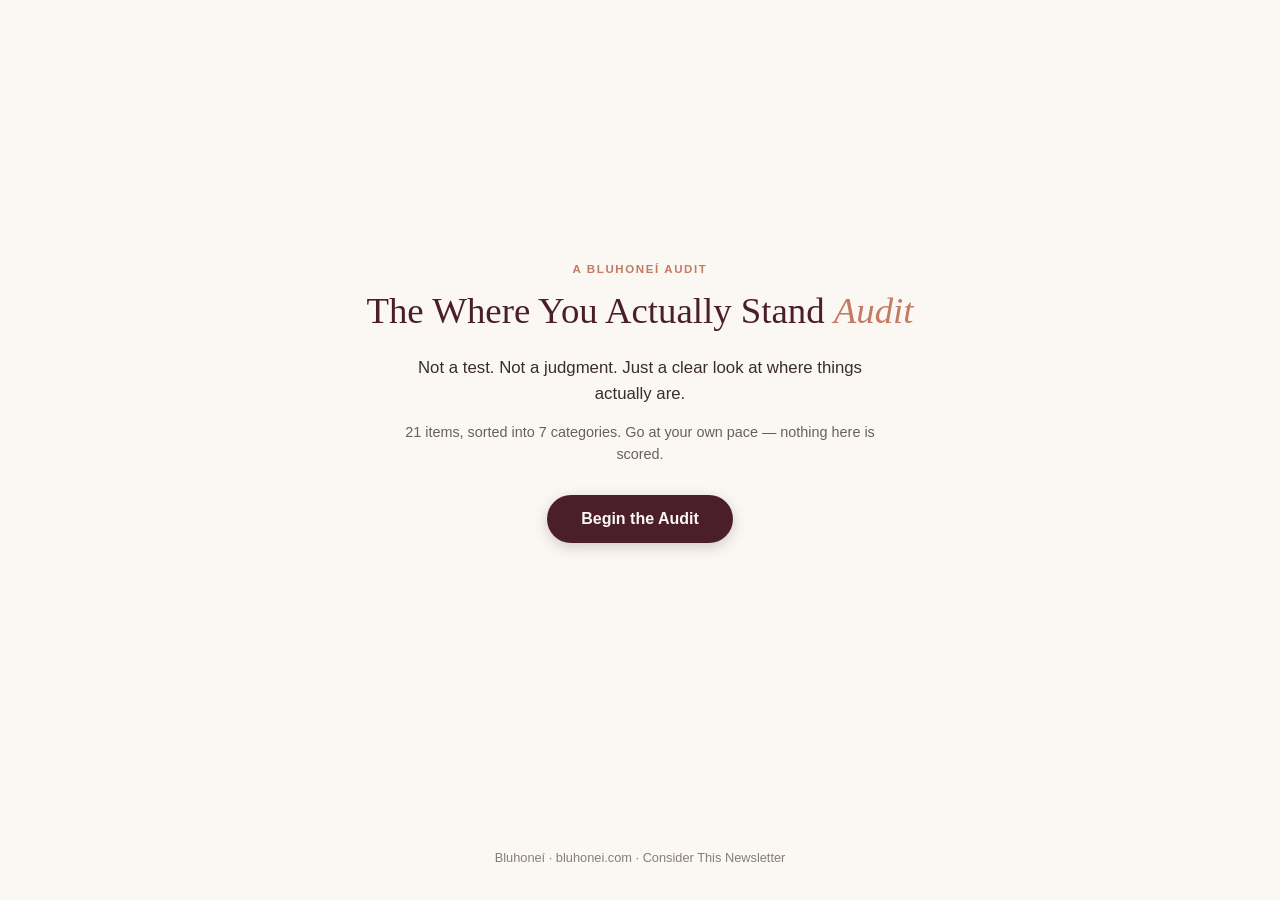
==== audit.html @ e1f4c04f "Add The Where You Actually Stand Audit (Ep03 companion tool) New separate page (audit.html/audit.js)" ====
<!DOCTYPE html>
<html lang="en">
<head>
<meta charset="UTF-8">
<meta name="viewport" content="width=device-width, initial-scale=1.0">
<title>The Where You Actually Stand Audit · Bluhoneí</title>
<meta name="description" content="A private financial inventory from Bluhoneí — 21 items, three states, no scoring. Just a clear look at where things actually are.">
<link rel="stylesheet" href="style.css">
</head>
<body>

<div class="app-shell">

  <main class="stage" id="stage">

    <!-- INTRO -->
    <section class="screen intro-screen" id="screen-intro" data-screen="intro">
      <p class="eyebrow">A Bluhoneí Audit</p>
      <h1 class="headline">The Where You Actually Stand <em>Audit</em></h1>
      <p class="intro-copy">
        Not a test. Not a judgment. Just a clear look at where things
        actually are.
      </p>
      <p class="intro-copy intro-copy--small">
        21 items, sorted into 7 categories. Go at your own pace — nothing
        here is scored.
      </p>
      <button class="btn btn-primary" id="btn-start" type="button">Begin the Audit</button>
    </section>

    <!-- CHECKLIST -->
    <section class="screen audit-screen" id="screen-audit" data-screen="audit" hidden>
      <div class="audit-checklist-intro">
        <p class="eyebrow">A Bluhoneí Audit</p>
        <p class="audit-checklist-note">
          Mark each item as it actually stands today. You can change any
          answer before you see your results.
        </p>
      </div>

      <div id="audit-categories"></div>

      <div class="audit-actions">
        <button class="btn btn-primary" id="btn-see-audit" type="button">See My Audit</button>
        <p class="audit-progress-note" id="audit-progress-note"></p>
      </div>
    </section>

    <!-- RESULTS + EMAIL CAPTURE -->
    <section class="screen results-screen" id="screen-results" data-screen="results" hidden>

      <div class="audit-results-intro">
        <p class="eyebrow">Your Audit</p>
        <h2 class="audit-results-heading">Here's where things actually stand.</h2>
      </div>

      <div class="audit-columns">
        <div class="audit-column audit-column--current">
          <p class="audit-column-title">Current</p>
          <ul class="audit-column-list" id="col-current"></ul>
        </div>
        <div class="audit-column audit-column--attention">
          <p class="audit-column-title">Needs Attention</p>
          <ul class="audit-column-list" id="col-attention"></ul>
        </div>
        <div class="audit-column audit-column--avoided">
          <p class="audit-column-title">Avoided</p>
          <ul class="audit-column-list" id="col-avoided"></ul>
        </div>
      </div>

      <div class="next-step" id="next-step-block">
        <p class="next-step-label">Your Most Important Next Step</p>
        <p class="next-step-text" id="next-step-text"></p>
      </div>

      <p class="audit-privacy-note">
        This audit is private. Nothing here is shared unless you choose to
        send it to yourself.
      </p>

      <button class="btn btn-text btn-back-to-checklist" id="btn-back-to-checklist" type="button">&larr; Back to checklist</button>

      <div class="email-capture" id="email-capture">
        <p class="eyebrow">One More Thing</p>
        <h3 class="email-headline">Want your audit saved to your inbox?</h3>
        <p class="email-copy">
          We'll send you a copy of your results — yours to keep, revisit,
          and build from.
        </p>

        <!--
          FLODESK EMBED PLACEHOLDER
          ---------------------------------------------------------
          Replace everything inside #flodesk-embed-container with this
          tool's Flodesk form embed code (Flodesk > Forms > [Your Form] >
          Embed > Copy Code), plus the Flodesk universal loader script in
          <head> (see index.html for the pattern used on the Ep01 tool).
          Until then, a lightweight fallback form is shown so the flow is
          fully demoable. Note: this form is email-only, no name field,
          per the Ep03 brief.
        -->
        <div id="flodesk-embed-container" class="flodesk-embed-container">
          <form class="email-form" id="email-form">
            <div class="form-row">
              <label class="sr-only" for="email-address">Email address</label>
              <input class="form-input" type="email" id="email-address" name="email" placeholder="Email address" autocomplete="email" required>
            </div>
            <button class="btn btn-primary btn-full" type="submit">Send my audit</button>
          </form>
          <p class="email-disclaimer">No spam, ever. Unsubscribe anytime.</p>
        </div>

        <div class="email-success" id="email-success" hidden>
          <p>Your audit is on the way. Check your inbox shortly.</p>
        </div>

        <button class="btn btn-text btn-skip" id="btn-skip-email" type="button">No thanks, I'm all set</button>
      </div>

    </section>

  </main>

  <footer class="site-footer">
    <p>Bluhoneí &middot; bluhonei.com &middot; Consider This Newsletter</p>
  </footer>

</div>

<div class="audit-modal-overlay" id="audit-modal-overlay" hidden>
  <div class="audit-modal" role="dialog" aria-modal="true" aria-labelledby="audit-modal-text">
    <p class="audit-modal-text" id="audit-modal-text"></p>
    <div class="audit-modal-actions">
      <button class="btn btn-primary btn-full" id="btn-modal-goback" type="button">Go back and mark them</button>
      <button class="btn btn-text" id="btn-modal-continue" type="button">View my audit anyway</button>
    </div>
  </div>
</div>

<script src="audit.js"></script>
</body>
</html>
---- style.css ----
:root {
  --bg-cream: #fbf8f4;
  --plum: #4a1f2b;
  --terra: #c47b63;
  --gold: #d9b783;
  --text: #3a2d2a;
  --white: #ffffff;
  --radius: 14px;
  --radius-sm: 8px;
  --serif: Georgia, "Times New Roman", Times, serif;
  --sans: -apple-system, BlinkMacSystemFont, "Segoe UI", Roboto, Helvetica, Arial, sans-serif;
  --state-current: #2d6a2d;
  --state-attention: #8a6200;
  --state-avoided: #9a2020;
}

* {
  box-sizing: border-box;
}

html, body {
  margin: 0;
  padding: 0;
}

body {
  background: var(--bg-cream);
  color: var(--text);
  font-family: var(--sans);
  line-height: 1.55;
  -webkit-font-smoothing: antialiased;
}

.sr-only {
  position: absolute;
  width: 1px;
  height: 1px;
  padding: 0;
  margin: -1px;
  overflow: hidden;
  clip: rect(0, 0, 0, 0);
  white-space: nowrap;
  border: 0;
}

.app-shell {
  min-height: 100vh;
  display: flex;
  flex-direction: column;
  max-width: 640px;
  margin: 0 auto;
  padding: 0 24px;
}

/* Stage */
.stage {
  flex: 1;
  display: flex;
  align-items: center;
  padding: 24px 0 48px;
}

.screen {
  width: 100%;
  animation: fade-in 0.35s ease;
}

@keyframes fade-in {
  from { opacity: 0; transform: translateY(8px); }
  to { opacity: 1; transform: translateY(0); }
}

.eyebrow {
  font-family: var(--sans);
  text-transform: uppercase;
  letter-spacing: 0.14em;
  font-size: 0.72rem;
  font-weight: 600;
  color: var(--terra);
  margin: 0 0 10px;
}

/* Intro */
.intro-screen {
  text-align: center;
  padding: 32px 0;
}

.headline {
  font-family: var(--serif);
  font-weight: 400;
  font-size: 2.3rem;
  line-height: 1.2;
  color: var(--plum);
  margin: 0 0 22px;
}

.headline em {
  font-style: italic;
  color: var(--terra);
}

.intro-copy {
  font-size: 1.05rem;
  max-width: 480px;
  margin: 0 auto 14px;
  color: var(--text);
}

.intro-copy em {
  font-style: italic;
}

.intro-copy--small {
  font-size: 0.9rem;
  opacity: 0.75;
  margin-bottom: 30px;
}

/* Buttons */
.btn {
  font-family: var(--sans);
  font-size: 1rem;
  font-weight: 600;
  border-radius: 999px;
  border: none;
  cursor: pointer;
  transition: transform 0.15s ease, box-shadow 0.15s ease, background 0.15s ease, opacity 0.15s ease;
}

.btn-primary {
  background: var(--plum);
  color: var(--bg-cream);
  padding: 15px 34px;
  box-shadow: 0 4px 14px rgba(74, 31, 43, 0.22);
}

.btn-primary:hover {
  transform: translateY(-1px);
  box-shadow: 0 8px 20px rgba(74, 31, 43, 0.28);
}

.btn-primary:active {
  transform: translateY(0);
}

.btn-full {
  width: 100%;
}

.btn-text {
  background: transparent;
  color: var(--plum);
  padding: 8px 4px;
  font-weight: 600;
  font-size: 0.92rem;
  opacity: 0.75;
}

.btn-text:hover {
  opacity: 1;
}

.btn-text:disabled {
  opacity: 0;
  pointer-events: none;
}

/* Progress */
.progress-track {
  width: 100%;
  height: 6px;
  background: rgba(74, 31, 43, 0.1);
  border-radius: 999px;
  overflow: hidden;
  margin-bottom: 12px;
}

.progress-fill {
  height: 100%;
  background: linear-gradient(90deg, var(--terra), var(--gold));
  border-radius: 999px;
  transition: width 0.35s ease;
  width: 16.6667%;
}

.progress-label {
  font-size: 0.82rem;
  color: var(--terra);
  font-weight: 600;
  letter-spacing: 0.04em;
  margin: 0 0 24px;
}

/* Question */
.question-text {
  font-family: var(--serif);
  font-weight: 400;
  font-style: italic;
  font-size: 1.55rem;
  line-height: 1.35;
  color: var(--plum);
  margin: 0 0 28px;
}

.options {
  display: flex;
  flex-direction: column;
  gap: 12px;
  margin-bottom: 20px;
}

.option-card {
  display: flex;
  align-items: center;
  gap: 14px;
  width: 100%;
  text-align: left;
  background: var(--white);
  border: 1.5px solid rgba(74, 31, 43, 0.14);
  border-radius: var(--radius);
  padding: 16px 18px;
  font-family: var(--sans);
  font-size: 0.98rem;
  color: var(--text);
  cursor: pointer;
  transition: border-color 0.15s ease, background 0.15s ease, transform 0.1s ease, box-shadow 0.15s ease;
}

.option-card:hover {
  border-color: var(--terra);
  transform: translateY(-1px);
  box-shadow: 0 4px 12px rgba(196, 123, 99, 0.14);
}

.option-card:active {
  transform: translateY(0);
}

.option-card.selected {
  border-color: var(--terra);
  background: linear-gradient(0deg, rgba(196, 123, 99, 0.07), rgba(196, 123, 99, 0.07)), var(--white);
  box-shadow: 0 0 0 1px var(--terra);
}

.option-marker {
  flex: none;
  width: 20px;
  height: 20px;
  border-radius: 50%;
  border: 1.5px solid rgba(74, 31, 43, 0.3);
  position: relative;
}

.option-card.selected .option-marker {
  border-color: var(--terra);
  background: var(--terra);
}

.option-card.selected .option-marker::after {
  content: "";
  position: absolute;
  top: 50%;
  left: 50%;
  width: 8px;
  height: 8px;
  border-radius: 50%;
  background: var(--white);
  transform: translate(-50%, -50%);
}

.quiz-nav {
  min-height: 40px;
}

/* Results */
.results-block {
  text-align: center;
  padding: 8px 0 36px;
  border-bottom: 1px solid rgba(217, 183, 131, 0.5);
  margin-bottom: 32px;
}

.profile-name {
  font-family: var(--serif);
  font-style: italic;
  font-weight: 400;
  font-size: 2rem;
  color: var(--plum);
  margin: 0 0 18px;
}

.score-total {
  font-family: var(--sans);
  font-size: 0.92rem;
  font-weight: 600;
  color: var(--terra);
  font-variant-numeric: tabular-nums;
  margin: 0 0 18px;
}

.profile-description {
  font-size: 1.05rem;
  max-width: 500px;
  margin: 0 auto 26px;
}

/* Dimension breakdown (Scorecard) */
.dimension-breakdown {
  text-align: left;
  max-width: 480px;
  margin: 0 auto 26px;
  background: var(--white);
  border: 1px solid rgba(74, 31, 43, 0.12);
  border-radius: var(--radius);
  padding: 20px 22px 6px;
}

.dimension-breakdown-label {
  font-family: var(--sans);
  text-transform: uppercase;
  letter-spacing: 0.1em;
  font-size: 0.7rem;
  font-weight: 700;
  color: var(--terra);
  margin: 0 0 12px;
}

.dimension-row {
  display: flex;
  align-items: center;
  justify-content: space-between;
  gap: 16px;
  padding: 12px 0;
  border-bottom: 1px solid rgba(74, 31, 43, 0.08);
}

.dimension-row:last-child {
  border-bottom: none;
}

.dimension-name {
  font-size: 0.9rem;
  color: var(--text);
  flex: 1;
}

.dimension-meter {
  display: flex;
  align-items: center;
  gap: 10px;
  flex: none;
}

.dimension-dots {
  display: flex;
  gap: 5px;
}

.dimension-dot {
  width: 11px;
  height: 11px;
  border-radius: 50%;
  border: 1.5px solid rgba(74, 31, 43, 0.25);
  background: transparent;
}

.dimension-dot.filled {
  background: linear-gradient(135deg, var(--terra), var(--gold));
  border-color: var(--terra);
}

.dimension-score {
  font-size: 0.78rem;
  font-weight: 600;
  color: var(--plum);
  font-variant-numeric: tabular-nums;
  min-width: 26px;
  text-align: right;
}

.next-step {
  background: var(--white);
  border: 1px solid var(--gold);
  border-radius: var(--radius);
  padding: 20px 22px;
  text-align: left;
  max-width: 480px;
  margin: 0 auto 26px;
}

.next-step-label {
  font-family: var(--sans);
  text-transform: uppercase;
  letter-spacing: 0.1em;
  font-size: 0.7rem;
  font-weight: 700;
  color: var(--terra);
  margin: 0 0 8px;
}

.next-step-text {
  margin: 0;
  font-size: 0.98rem;
}

.btn-retake {
  font-size: 0.85rem;
}

/* Email capture */
.email-capture {
  text-align: center;
  padding-bottom: 24px;
}

.email-headline {
  font-family: var(--serif);
  font-weight: 400;
  font-size: 1.5rem;
  color: var(--plum);
  margin: 0 0 14px;
}

.email-copy {
  font-size: 0.95rem;
  max-width: 440px;
  margin: 0 auto 24px;
  opacity: 0.9;
}

.flodesk-embed-container {
  max-width: 400px;
  margin: 0 auto;
  background: var(--white);
  border: 1px solid var(--gold);
  border-radius: var(--radius);
  padding: 22px;
  font-family: var(--sans);
}

/*
  Best-effort styling for the embedded Flodesk form, in case Flodesk
  renders plain input/button/label tags inside the container. If Flodesk
  instead scopes its markup with its own classes (or renders in an
  iframe), these rules won't reach it — match the brand from inside the
  Flodesk form designer instead: background #fbf8f4, button #4a1f2b,
  accent #c47b63, borders/highlights #d9b783, headers in Georgia italic.
*/
.flodesk-embed-container input[type="text"],
.flodesk-embed-container input[type="email"] {
  width: 100%;
  padding: 14px 16px;
  border-radius: var(--radius-sm);
  border: 1.5px solid rgba(74, 31, 43, 0.18);
  background: var(--white);
  font-family: var(--sans);
  font-size: 0.98rem;
  color: var(--text);
  margin-bottom: 12px;
}

.flodesk-embed-container input[type="text"]:focus,
.flodesk-embed-container input[type="email"]:focus {
  outline: none;
  border-color: var(--terra);
  box-shadow: 0 0 0 3px rgba(196, 123, 99, 0.15);
}

.flodesk-embed-container label {
  font-family: var(--sans);
  font-size: 0.85rem;
  color: var(--text);
}

.flodesk-embed-container button,
.flodesk-embed-container input[type="submit"] {
  width: 100%;
  font-family: var(--sans);
  font-size: 1rem;
  font-weight: 600;
  border: none;
  border-radius: 999px;
  background: var(--plum);
  color: var(--bg-cream);
  padding: 15px 34px;
  cursor: pointer;
}

.email-disclaimer {
  font-size: 0.78rem;
  opacity: 0.6;
  margin: 14px 0 0;
}

.email-success {
  max-width: 400px;
  margin: 0 auto;
  background: var(--white);
  border: 1px solid var(--gold);
  border-radius: var(--radius);
  padding: 20px;
  font-size: 0.98rem;
  color: var(--plum);
}

.btn-skip {
  margin-top: 18px;
  font-size: 0.85rem;
}

/* Footer */
.site-footer {
  text-align: center;
  padding: 20px 0 32px;
  font-size: 0.8rem;
  opacity: 0.6;
}

.site-footer p {
  margin: 0;
}

/* Audit checklist (Ep03) */
.audit-checklist-intro {
  text-align: center;
  margin-bottom: 28px;
}

.audit-checklist-note {
  font-size: 0.95rem;
  max-width: 460px;
  margin: 0 auto;
  opacity: 0.85;
}

.audit-category {
  background: var(--white);
  border: 1px solid rgba(74, 31, 43, 0.12);
  border-radius: var(--radius);
  padding: 20px 22px 4px;
  margin-bottom: 18px;
  text-align: left;
}

.audit-category-title {
  font-family: var(--serif);
  font-style: italic;
  font-weight: 400;
  font-size: 1.1rem;
  color: var(--plum);
  margin: 0 0 6px;
}

.audit-item {
  display: flex;
  flex-wrap: wrap;
  align-items: center;
  justify-content: space-between;
  gap: 10px 16px;
  padding: 14px 0 14px 12px;
  margin-left: -12px;
  border-bottom: 1px solid rgba(74, 31, 43, 0.08);
  border-left: 3px solid transparent;
  transition: border-color 0.2s ease;
}

.audit-item:last-child {
  border-bottom: none;
}

.audit-item[data-state="current"] {
  border-left-color: var(--state-current);
}

.audit-item[data-state="attention"] {
  border-left-color: var(--state-attention);
}

.audit-item[data-state="avoided"] {
  border-left-color: var(--state-avoided);
}

.audit-item-text {
  font-size: 0.94rem;
  color: var(--text);
  flex: 1 1 220px;
}

.audit-toggles {
  display: flex;
  gap: 8px;
  flex: none;
}

.audit-toggle {
  font-family: var(--sans);
  font-size: 0.74rem;
  font-weight: 600;
  padding: 7px 12px;
  border-radius: 999px;
  border: 1.5px solid;
  background: transparent;
  cursor: pointer;
  white-space: nowrap;
  transition: background 0.15s ease, color 0.15s ease, transform 0.1s ease;
}

.audit-toggle:active {
  transform: translateY(1px);
}

.audit-toggle--current {
  border-color: var(--state-current);
  color: var(--state-current);
}

.audit-toggle--current.active {
  background: var(--state-current);
  color: var(--white);
}

.audit-toggle--attention {
  border-color: var(--state-attention);
  color: var(--state-attention);
}

.audit-toggle--attention.active {
  background: var(--state-attention);
  color: var(--white);
}

.audit-toggle--avoided {
  border-color: var(--state-avoided);
  color: var(--state-avoided);
}

.audit-toggle--avoided.active {
  background: var(--state-avoided);
  color: var(--white);
}

.audit-actions {
  text-align: center;
  padding: 14px 0 8px;
}

.audit-progress-note {
  font-size: 0.8rem;
  color: var(--text);
  opacity: 0.6;
  margin: 14px 0 0;
  font-variant-numeric: tabular-nums;
}

/* Audit unmarked-items modal */
.audit-modal-overlay {
  position: fixed;
  inset: 0;
  background: rgba(58, 45, 42, 0.45);
  display: flex;
  align-items: center;
  justify-content: center;
  padding: 24px;
  z-index: 100;
}

.audit-modal-overlay[hidden] {
  display: none;
}

.audit-modal {
  background: var(--bg-cream);
  border: 1px solid var(--gold);
  border-radius: var(--radius);
  padding: 28px 26px;
  max-width: 360px;
  width: 100%;
  text-align: center;
  box-shadow: 0 20px 50px rgba(74, 31, 43, 0.25);
}

.audit-modal-text {
  font-size: 0.98rem;
  color: var(--text);
  margin: 0 0 22px;
}

.audit-modal-actions {
  display: flex;
  flex-direction: column;
  gap: 10px;
}

/* Audit results (Ep03) */
.audit-results-intro {
  text-align: center;
  margin-bottom: 28px;
}

.audit-results-heading {
  font-family: var(--serif);
  font-style: italic;
  font-weight: 400;
  font-size: 1.6rem;
  color: var(--plum);
  margin: 0;
}

.audit-columns {
  display: grid;
  grid-template-columns: repeat(3, 1fr);
  gap: 14px;
  margin-bottom: 30px;
}

.audit-column {
  background: var(--white);
  border-radius: var(--radius);
  border: 1px solid rgba(74, 31, 43, 0.1);
  border-top: 4px solid var(--column-color, var(--gold));
  padding: 16px 14px;
  text-align: left;
}

.audit-column--current {
  --column-color: var(--state-current);
}

.audit-column--attention {
  --column-color: var(--state-attention);
}

.audit-column--avoided {
  --column-color: var(--state-avoided);
}

.audit-column-title {
  font-family: var(--sans);
  text-transform: uppercase;
  letter-spacing: 0.08em;
  font-size: 0.7rem;
  font-weight: 700;
  color: var(--column-color, var(--terra));
  margin: 0 0 12px;
}

.audit-column-list {
  list-style: none;
  margin: 0;
  padding: 0;
  display: flex;
  flex-direction: column;
  gap: 12px;
}

.audit-column-item {
  font-size: 0.8rem;
  line-height: 1.4;
  color: var(--text);
}

.audit-item-category-tag {
  display: block;
  text-transform: uppercase;
  letter-spacing: 0.06em;
  font-size: 0.6rem;
  font-weight: 700;
  color: var(--terra);
  opacity: 0.75;
  margin-bottom: 2px;
}

.audit-column-empty {
  font-size: 0.8rem;
  opacity: 0.5;
  font-style: italic;
}

.audit-privacy-note {
  text-align: center;
  font-size: 0.82rem;
  opacity: 0.65;
  font-style: italic;
  margin: 0 0 26px;
}

.btn-back-to-checklist {
  display: block;
  margin: 0 auto 30px;
}

/* Responsive */
@media (max-width: 640px) {
  .audit-columns {
    grid-template-columns: 1fr;
  }
}

@media (max-width: 480px) {
  .app-shell {
    padding: 0 18px;
  }

  .headline {
    font-size: 1.9rem;
  }

  .question-text {
    font-size: 1.3rem;
  }

  .option-card {
    padding: 14px 16px;
    font-size: 0.94rem;
  }

  .profile-name {
    font-size: 1.65rem;
  }

  .email-headline {
    font-size: 1.3rem;
  }

  .audit-results-heading {
    font-size: 1.35rem;
  }

  .audit-category {
    padding: 18px 16px 4px;
  }

  .audit-toggle {
    font-size: 0.7rem;
    padding: 6px 10px;
  }

  .btn-primary {
    width: 100%;
  }
}
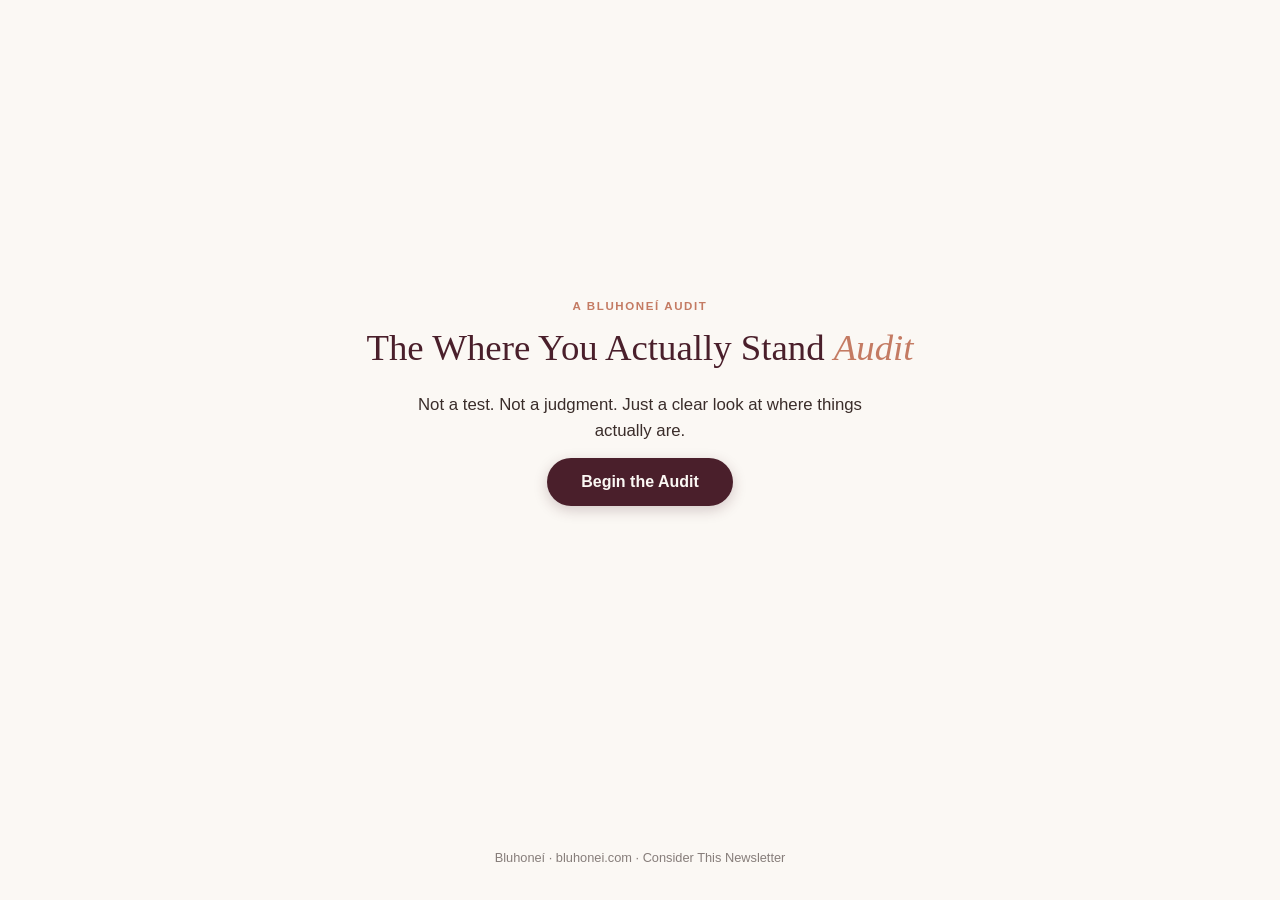
==== commit 54ee63bc: "Reframe next-step observation; redesign results as two stacked sections Next-step card's first line " ====
--- a/audit.html
+++ b/audit.html
@@ -20,10 +20,6 @@
       <p class="intro-copy">
         Not a test. Not a judgment. Just a clear look at where things
         actually are.
-      </p>
-      <p class="intro-copy intro-copy--small">
-        21 items, sorted into 7 categories. Go at your own pace — nothing
-        here is scored.
       </p>
       <button class="btn btn-primary" id="btn-start" type="button">Begin the Audit</button>
     </section>
@@ -54,24 +50,22 @@
         <h2 class="audit-results-heading">Here's where things actually stand.</h2>
       </div>
 
-      <div class="audit-columns">
-        <div class="audit-column audit-column--current">
-          <p class="audit-column-title">Current</p>
-          <ul class="audit-column-list" id="col-current"></ul>
-        </div>
-        <div class="audit-column audit-column--attention">
-          <p class="audit-column-title">Needs Attention</p>
-          <ul class="audit-column-list" id="col-attention"></ul>
-        </div>
-        <div class="audit-column audit-column--avoided">
-          <p class="audit-column-title">Avoided</p>
-          <ul class="audit-column-list" id="col-avoided"></ul>
-        </div>
+      <p class="audit-attention-note">Here's where your attention belongs.</p>
+
+      <div class="audit-section audit-section--attention" id="section-attention">
+        <p class="audit-section-title">Needs Attention</p>
+        <ul class="audit-section-list" id="col-attention"></ul>
+      </div>
+
+      <div class="audit-section audit-section--avoided" id="section-avoided">
+        <p class="audit-section-title">Avoided</p>
+        <ul class="audit-section-list" id="col-avoided"></ul>
       </div>
 
       <div class="next-step" id="next-step-block">
         <p class="next-step-label">Your Most Important Next Step</p>
         <p class="next-step-text" id="next-step-text"></p>
+        <p class="next-step-action" id="next-step-action" hidden></p>
       </div>
 
       <p class="audit-privacy-note">
--- a/style.css
+++ b/style.css
@@ -402,6 +402,12 @@
 .next-step-text {
   margin: 0;
   font-size: 0.98rem;
+}
+
+.next-step-action {
+  margin: 10px 0 0;
+  font-size: 0.86rem;
+  color: var(--terra);
 }
 
 .btn-retake {
@@ -707,74 +713,55 @@
   margin: 0;
 }
 
-.audit-columns {
-  display: grid;
-  grid-template-columns: repeat(3, 1fr);
-  gap: 14px;
-  margin-bottom: 30px;
-}
-
-.audit-column {
+.audit-attention-note {
+  text-align: center;
+  font-size: 0.95rem;
+  color: var(--text);
+  opacity: 0.85;
+  margin: 0 0 22px;
+}
+
+.audit-section {
   background: var(--white);
   border-radius: var(--radius);
   border: 1px solid rgba(74, 31, 43, 0.1);
-  border-top: 4px solid var(--column-color, var(--gold));
-  padding: 16px 14px;
+  border-top: 4px solid var(--section-color, var(--gold));
+  padding: 20px 22px;
   text-align: left;
-}
-
-.audit-column--current {
-  --column-color: var(--state-current);
-}
-
-.audit-column--attention {
-  --column-color: var(--state-attention);
-}
-
-.audit-column--avoided {
-  --column-color: var(--state-avoided);
-}
-
-.audit-column-title {
+  margin-bottom: 18px;
+}
+
+.audit-section--attention {
+  --section-color: var(--state-attention);
+}
+
+.audit-section--avoided {
+  --section-color: var(--state-avoided);
+}
+
+.audit-section-title {
   font-family: var(--sans);
   text-transform: uppercase;
   letter-spacing: 0.08em;
-  font-size: 0.7rem;
+  font-size: 0.72rem;
   font-weight: 700;
-  color: var(--column-color, var(--terra));
-  margin: 0 0 12px;
-}
-
-.audit-column-list {
+  color: var(--section-color, var(--terra));
+  margin: 0 0 14px;
+}
+
+.audit-section-list {
   list-style: none;
   margin: 0;
   padding: 0;
   display: flex;
   flex-direction: column;
-  gap: 12px;
-}
-
-.audit-column-item {
-  font-size: 0.8rem;
-  line-height: 1.4;
-  color: var(--text);
-}
-
-.audit-item-category-tag {
-  display: block;
-  text-transform: uppercase;
-  letter-spacing: 0.06em;
-  font-size: 0.6rem;
-  font-weight: 700;
-  color: var(--terra);
-  opacity: 0.75;
-  margin-bottom: 2px;
-}
-
-.audit-column-empty {
-  font-size: 0.8rem;
-  opacity: 0.5;
-  font-style: italic;
+  gap: 16px;
+}
+
+.audit-section-item {
+  font-size: 0.92rem;
+  line-height: 1.45;
+  color: var(--text);
 }
 
 .audit-privacy-note {
@@ -791,12 +778,6 @@
 }
 
 /* Responsive */
-@media (max-width: 640px) {
-  .audit-columns {
-    grid-template-columns: 1fr;
-  }
-}
-
 @media (max-width: 480px) {
   .app-shell {
     padding: 0 18px;
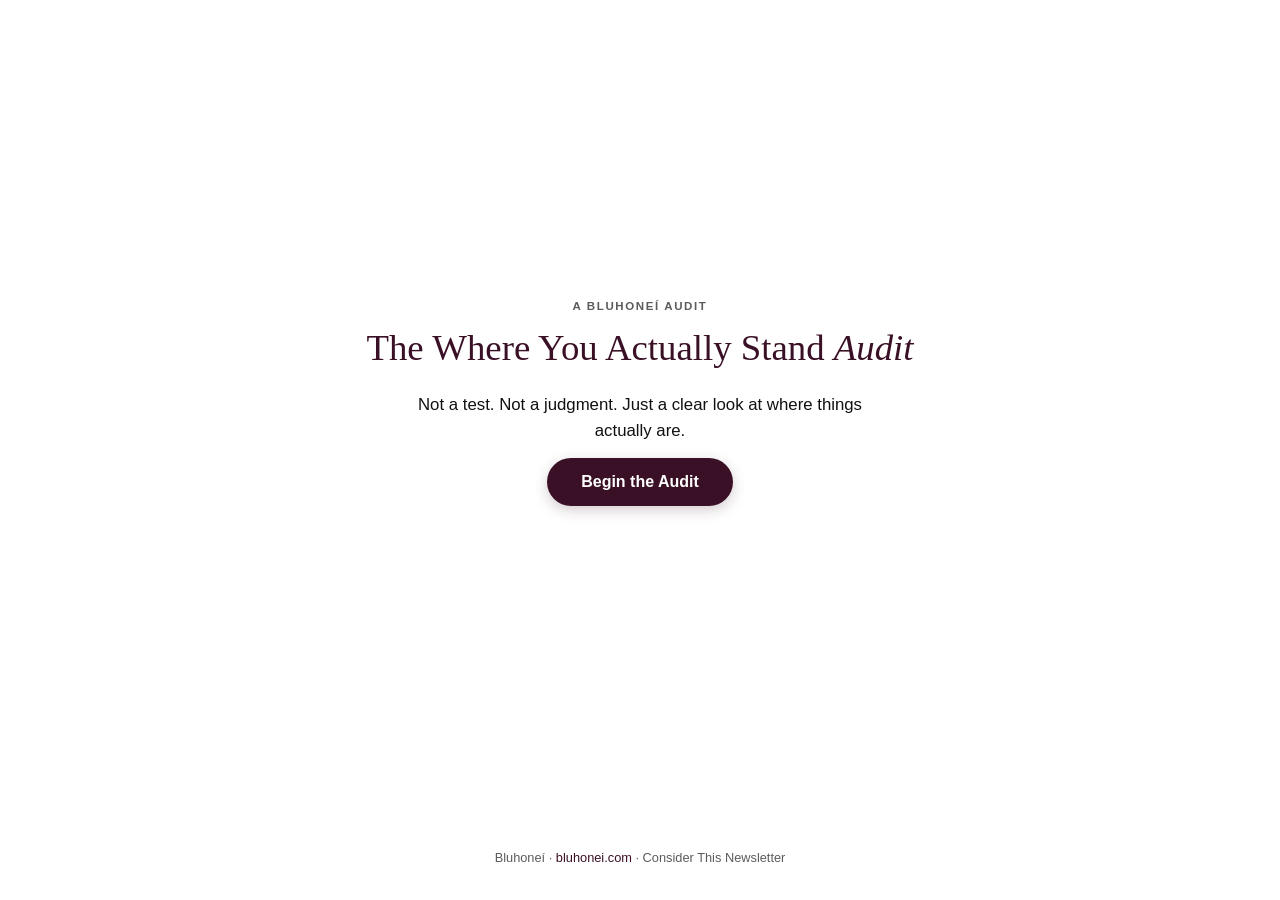
==== commit a0799ca2: "Link the footer's bluhonei.com to the site The shared site-footer across all six tools showed "bluho" ====
--- a/audit.html
+++ b/audit.html
@@ -52,14 +52,8 @@
 
       <p class="audit-attention-note">Here's where your attention belongs.</p>
 
-      <div class="audit-section audit-section--attention" id="section-attention">
-        <p class="audit-section-title">Needs Attention</p>
-        <ul class="audit-section-list" id="col-attention"></ul>
-      </div>
-
-      <div class="audit-section audit-section--avoided" id="section-avoided">
-        <p class="audit-section-title">Avoided</p>
-        <ul class="audit-section-list" id="col-avoided"></ul>
+      <div class="audit-summary" id="audit-summary">
+        <p class="audit-summary-text" id="audit-summary-text"></p>
       </div>
 
       <div class="next-step" id="next-step-block">
@@ -117,7 +111,7 @@
   </main>
 
   <footer class="site-footer">
-    <p>Bluhoneí &middot; bluhonei.com &middot; Consider This Newsletter</p>
+    <p>Bluhoneí &middot; <a href="https://bluhonei.com" target="_blank" rel="noopener">bluhonei.com</a> &middot; Consider This Newsletter</p>
   </footer>
 
 </div>
--- a/style.css
+++ b/style.css
@@ -1,9 +1,8 @@
 :root {
-  --bg-cream: #fbf8f4;
-  --plum: #4a1f2b;
-  --terra: #c47b63;
-  --gold: #d9b783;
-  --text: #3a2d2a;
+  --page: #ffffff;
+  --plum: #3a1026;
+  --ink: #111111;
+  --muted: #5c5c5c;
   --white: #ffffff;
   --radius: 14px;
   --radius-sm: 8px;
@@ -24,8 +23,8 @@
 }
 
 body {
-  background: var(--bg-cream);
-  color: var(--text);
+  background: var(--page);
+  color: var(--ink);
   font-family: var(--sans);
   line-height: 1.55;
   -webkit-font-smoothing: antialiased;
@@ -76,7 +75,7 @@
   letter-spacing: 0.14em;
   font-size: 0.72rem;
   font-weight: 600;
-  color: var(--terra);
+  color: var(--muted);
   margin: 0 0 10px;
 }
 
@@ -97,14 +96,14 @@
 
 .headline em {
   font-style: italic;
-  color: var(--terra);
+  color: var(--plum);
 }
 
 .intro-copy {
   font-size: 1.05rem;
   max-width: 480px;
   margin: 0 auto 14px;
-  color: var(--text);
+  color: var(--ink);
 }
 
 .intro-copy em {
@@ -113,7 +112,7 @@
 
 .intro-copy--small {
   font-size: 0.9rem;
-  opacity: 0.75;
+  color: var(--muted);
   margin-bottom: 30px;
 }
 
@@ -130,14 +129,15 @@
 
 .btn-primary {
   background: var(--plum);
-  color: var(--bg-cream);
+  color: var(--white);
   padding: 15px 34px;
-  box-shadow: 0 4px 14px rgba(74, 31, 43, 0.22);
+  box-shadow: 0 4px 14px rgba(58, 16, 38, 0.22);
 }
 
 .btn-primary:hover {
+  background: var(--ink);
   transform: translateY(-1px);
-  box-shadow: 0 8px 20px rgba(74, 31, 43, 0.28);
+  box-shadow: 0 8px 20px rgba(58, 16, 38, 0.28);
 }
 
 .btn-primary:active {
@@ -166,11 +166,18 @@
   pointer-events: none;
 }
 
+.btn-primary:disabled {
+  opacity: 0.4;
+  cursor: not-allowed;
+  transform: none;
+  box-shadow: none;
+}
+
 /* Progress */
 .progress-track {
   width: 100%;
   height: 6px;
-  background: rgba(74, 31, 43, 0.1);
+  background: rgba(58, 16, 38, 0.1);
   border-radius: 999px;
   overflow: hidden;
   margin-bottom: 12px;
@@ -178,7 +185,7 @@
 
 .progress-fill {
   height: 100%;
-  background: linear-gradient(90deg, var(--terra), var(--gold));
+  background: var(--plum);
   border-radius: 999px;
   transition: width 0.35s ease;
   width: 16.6667%;
@@ -186,7 +193,7 @@
 
 .progress-label {
   font-size: 0.82rem;
-  color: var(--terra);
+  color: var(--muted);
   font-weight: 600;
   letter-spacing: 0.04em;
   margin: 0 0 24px;
@@ -217,20 +224,20 @@
   width: 100%;
   text-align: left;
   background: var(--white);
-  border: 1.5px solid rgba(74, 31, 43, 0.14);
+  border: 1.5px solid rgba(58, 16, 38, 0.14);
   border-radius: var(--radius);
   padding: 16px 18px;
   font-family: var(--sans);
   font-size: 0.98rem;
-  color: var(--text);
+  color: var(--ink);
   cursor: pointer;
   transition: border-color 0.15s ease, background 0.15s ease, transform 0.1s ease, box-shadow 0.15s ease;
 }
 
 .option-card:hover {
-  border-color: var(--terra);
+  border-color: var(--plum);
   transform: translateY(-1px);
-  box-shadow: 0 4px 12px rgba(196, 123, 99, 0.14);
+  box-shadow: 0 4px 12px rgba(58, 16, 38, 0.14);
 }
 
 .option-card:active {
@@ -238,9 +245,9 @@
 }
 
 .option-card.selected {
-  border-color: var(--terra);
-  background: linear-gradient(0deg, rgba(196, 123, 99, 0.07), rgba(196, 123, 99, 0.07)), var(--white);
-  box-shadow: 0 0 0 1px var(--terra);
+  border-color: var(--plum);
+  background: var(--white);
+  box-shadow: 0 0 0 1px var(--plum);
 }
 
 .option-marker {
@@ -248,13 +255,13 @@
   width: 20px;
   height: 20px;
   border-radius: 50%;
-  border: 1.5px solid rgba(74, 31, 43, 0.3);
+  border: 1.5px solid rgba(58, 16, 38, 0.3);
   position: relative;
 }
 
 .option-card.selected .option-marker {
-  border-color: var(--terra);
-  background: var(--terra);
+  border-color: var(--plum);
+  background: var(--plum);
 }
 
 .option-card.selected .option-marker::after {
@@ -277,7 +284,7 @@
 .results-block {
   text-align: center;
   padding: 8px 0 36px;
-  border-bottom: 1px solid rgba(217, 183, 131, 0.5);
+  border-bottom: 1px solid var(--ink);
   margin-bottom: 32px;
 }
 
@@ -294,7 +301,7 @@
   font-family: var(--sans);
   font-size: 0.92rem;
   font-weight: 600;
-  color: var(--terra);
+  color: var(--muted);
   font-variant-numeric: tabular-nums;
   margin: 0 0 18px;
 }
@@ -311,7 +318,7 @@
   max-width: 480px;
   margin: 0 auto 26px;
   background: var(--white);
-  border: 1px solid rgba(74, 31, 43, 0.12);
+  border: 1px solid rgba(58, 16, 38, 0.12);
   border-radius: var(--radius);
   padding: 20px 22px 6px;
 }
@@ -322,7 +329,7 @@
   letter-spacing: 0.1em;
   font-size: 0.7rem;
   font-weight: 700;
-  color: var(--terra);
+  color: var(--muted);
   margin: 0 0 12px;
 }
 
@@ -332,7 +339,7 @@
   justify-content: space-between;
   gap: 16px;
   padding: 12px 0;
-  border-bottom: 1px solid rgba(74, 31, 43, 0.08);
+  border-bottom: 1px solid var(--ink);
 }
 
 .dimension-row:last-child {
@@ -341,7 +348,7 @@
 
 .dimension-name {
   font-size: 0.9rem;
-  color: var(--text);
+  color: var(--ink);
   flex: 1;
 }
 
@@ -361,13 +368,13 @@
   width: 11px;
   height: 11px;
   border-radius: 50%;
-  border: 1.5px solid rgba(74, 31, 43, 0.25);
+  border: 1.5px solid rgba(58, 16, 38, 0.25);
   background: transparent;
 }
 
 .dimension-dot.filled {
-  background: linear-gradient(135deg, var(--terra), var(--gold));
-  border-color: var(--terra);
+  background: var(--plum);
+  border-color: var(--plum);
 }
 
 .dimension-score {
@@ -381,7 +388,7 @@
 
 .next-step {
   background: var(--white);
-  border: 1px solid var(--gold);
+  border: 1px solid var(--ink);
   border-radius: var(--radius);
   padding: 20px 22px;
   text-align: left;
@@ -395,7 +402,7 @@
   letter-spacing: 0.1em;
   font-size: 0.7rem;
   font-weight: 700;
-  color: var(--terra);
+  color: var(--muted);
   margin: 0 0 8px;
 }
 
@@ -407,7 +414,7 @@
 .next-step-action {
   margin: 10px 0 0;
   font-size: 0.86rem;
-  color: var(--terra);
+  color: var(--plum);
 }
 
 .btn-retake {
@@ -439,7 +446,7 @@
   max-width: 400px;
   margin: 0 auto;
   background: var(--white);
-  border: 1px solid var(--gold);
+  border: 1px solid var(--ink);
   border-radius: var(--radius);
   padding: 22px;
   font-family: var(--sans);
@@ -450,33 +457,33 @@
   renders plain input/button/label tags inside the container. If Flodesk
   instead scopes its markup with its own classes (or renders in an
   iframe), these rules won't reach it — match the brand from inside the
-  Flodesk form designer instead: background #fbf8f4, button #4a1f2b,
-  accent #c47b63, borders/highlights #d9b783, headers in Georgia italic.
+  Flodesk form designer instead: background #ffffff, button #3a1026,
+  text/borders #111111, headers in Georgia italic.
 */
 .flodesk-embed-container input[type="text"],
 .flodesk-embed-container input[type="email"] {
   width: 100%;
   padding: 14px 16px;
   border-radius: var(--radius-sm);
-  border: 1.5px solid rgba(74, 31, 43, 0.18);
+  border: 1.5px solid rgba(58, 16, 38, 0.18);
   background: var(--white);
   font-family: var(--sans);
   font-size: 0.98rem;
-  color: var(--text);
+  color: var(--ink);
   margin-bottom: 12px;
 }
 
 .flodesk-embed-container input[type="text"]:focus,
 .flodesk-embed-container input[type="email"]:focus {
   outline: none;
-  border-color: var(--terra);
-  box-shadow: 0 0 0 3px rgba(196, 123, 99, 0.15);
+  border-color: var(--plum);
+  box-shadow: 0 0 0 3px rgba(58, 16, 38, 0.15);
 }
 
 .flodesk-embed-container label {
   font-family: var(--sans);
   font-size: 0.85rem;
-  color: var(--text);
+  color: var(--ink);
 }
 
 .flodesk-embed-container button,
@@ -488,14 +495,14 @@
   border: none;
   border-radius: 999px;
   background: var(--plum);
-  color: var(--bg-cream);
+  color: var(--white);
   padding: 15px 34px;
   cursor: pointer;
 }
 
 .email-disclaimer {
   font-size: 0.78rem;
-  opacity: 0.6;
+  color: var(--muted);
   margin: 14px 0 0;
 }
 
@@ -503,7 +510,7 @@
   max-width: 400px;
   margin: 0 auto;
   background: var(--white);
-  border: 1px solid var(--gold);
+  border: 1px solid var(--ink);
   border-radius: var(--radius);
   padding: 20px;
   font-size: 0.98rem;
@@ -520,7 +527,16 @@
   text-align: center;
   padding: 20px 0 32px;
   font-size: 0.8rem;
-  opacity: 0.6;
+  color: var(--muted);
+}
+
+.site-footer a {
+  color: var(--plum);
+  text-decoration: none;
+}
+
+.site-footer a:hover {
+  text-decoration: underline;
 }
 
 .site-footer p {
@@ -542,7 +558,7 @@
 
 .audit-category {
   background: var(--white);
-  border: 1px solid rgba(74, 31, 43, 0.12);
+  border: 1px solid rgba(58, 16, 38, 0.12);
   border-radius: var(--radius);
   padding: 20px 22px 4px;
   margin-bottom: 18px;
@@ -566,7 +582,7 @@
   gap: 10px 16px;
   padding: 14px 0 14px 12px;
   margin-left: -12px;
-  border-bottom: 1px solid rgba(74, 31, 43, 0.08);
+  border-bottom: 1px solid var(--ink);
   border-left: 3px solid transparent;
   transition: border-color 0.2s ease;
 }
@@ -589,7 +605,7 @@
 
 .audit-item-text {
   font-size: 0.94rem;
-  color: var(--text);
+  color: var(--ink);
   flex: 1 1 220px;
 }
 
@@ -653,8 +669,7 @@
 
 .audit-progress-note {
   font-size: 0.8rem;
-  color: var(--text);
-  opacity: 0.6;
+  color: var(--muted);
   margin: 14px 0 0;
   font-variant-numeric: tabular-nums;
 }
@@ -663,7 +678,7 @@
 .audit-modal-overlay {
   position: fixed;
   inset: 0;
-  background: rgba(58, 45, 42, 0.45);
+  background: rgba(17, 17, 17, 0.45);
   display: flex;
   align-items: center;
   justify-content: center;
@@ -676,19 +691,19 @@
 }
 
 .audit-modal {
-  background: var(--bg-cream);
-  border: 1px solid var(--gold);
+  background: var(--white);
+  border: 1px solid var(--ink);
   border-radius: var(--radius);
   padding: 28px 26px;
   max-width: 360px;
   width: 100%;
   text-align: center;
-  box-shadow: 0 20px 50px rgba(74, 31, 43, 0.25);
+  box-shadow: 0 20px 50px rgba(58, 16, 38, 0.25);
 }
 
 .audit-modal-text {
   font-size: 0.98rem;
-  color: var(--text);
+  color: var(--ink);
   margin: 0 0 22px;
 }
 
@@ -716,58 +731,31 @@
 .audit-attention-note {
   text-align: center;
   font-size: 0.95rem;
-  color: var(--text);
+  color: var(--ink);
   opacity: 0.85;
   margin: 0 0 22px;
 }
 
-.audit-section {
+.audit-summary {
   background: var(--white);
   border-radius: var(--radius);
-  border: 1px solid rgba(74, 31, 43, 0.1);
-  border-top: 4px solid var(--section-color, var(--gold));
-  padding: 20px 22px;
+  border: 1px solid rgba(58, 16, 38, 0.12);
+  padding: 22px 24px;
   text-align: left;
-  margin-bottom: 18px;
-}
-
-.audit-section--attention {
-  --section-color: var(--state-attention);
-}
-
-.audit-section--avoided {
-  --section-color: var(--state-avoided);
-}
-
-.audit-section-title {
-  font-family: var(--sans);
-  text-transform: uppercase;
-  letter-spacing: 0.08em;
-  font-size: 0.72rem;
-  font-weight: 700;
-  color: var(--section-color, var(--terra));
-  margin: 0 0 14px;
-}
-
-.audit-section-list {
-  list-style: none;
+  margin-bottom: 30px;
+}
+
+.audit-summary-text {
   margin: 0;
-  padding: 0;
-  display: flex;
-  flex-direction: column;
-  gap: 16px;
-}
-
-.audit-section-item {
-  font-size: 0.92rem;
-  line-height: 1.45;
-  color: var(--text);
+  font-size: 1rem;
+  line-height: 1.6;
+  color: var(--ink);
 }
 
 .audit-privacy-note {
   text-align: center;
   font-size: 0.82rem;
-  opacity: 0.65;
+  color: var(--muted);
   font-style: italic;
   margin: 0 0 26px;
 }
@@ -775,6 +763,407 @@
 .btn-back-to-checklist {
   display: block;
   margin: 0 auto 30px;
+}
+
+/* Summer Spending Worksheet (Ep04) */
+.worksheet-screen {
+  padding-bottom: 90px;
+}
+
+.step-card {
+  background: var(--white);
+  border: 1px solid rgba(58, 16, 38, 0.12);
+  border-radius: var(--radius);
+  padding: 22px 24px;
+  margin-bottom: 20px;
+  text-align: left;
+}
+
+.step-title {
+  font-family: var(--serif);
+  font-style: italic;
+  font-weight: 400;
+  font-size: 1.3rem;
+  color: var(--plum);
+  margin: 0 0 10px;
+}
+
+.step-instruction {
+  font-size: 0.96rem;
+  color: var(--ink);
+  margin: 0 0 16px;
+}
+
+.step-note {
+  font-size: 0.8rem;
+  color: var(--muted);
+  margin: 10px 0 0;
+}
+
+.dollar-field {
+  margin-bottom: 4px;
+}
+
+.bucket-field {
+  margin-bottom: 22px;
+}
+
+.bucket-field:last-of-type {
+  margin-bottom: 4px;
+}
+
+.bucket-label {
+  display: block;
+  font-family: var(--sans);
+  font-weight: 600;
+  font-size: 0.94rem;
+  color: var(--ink);
+  margin-bottom: 4px;
+}
+
+.bucket-description {
+  font-size: 0.82rem;
+  color: var(--muted);
+  margin: 0 0 10px;
+}
+
+.live-calc {
+  margin-top: 18px;
+  padding-top: 16px;
+  border-top: 1px solid var(--ink);
+}
+
+.live-calc-total {
+  margin: 0;
+  font-size: 0.96rem;
+  font-weight: 600;
+  color: var(--plum);
+  font-variant-numeric: tabular-nums;
+}
+
+.live-calc-message {
+  margin: 10px 0 0;
+  font-size: 0.86rem;
+  font-weight: 600;
+}
+
+.live-calc-message--red {
+  color: var(--state-avoided);
+}
+
+.live-calc-message--green {
+  color: var(--state-current);
+}
+
+.live-calc-message--amber {
+  color: var(--state-attention);
+}
+
+.live-calc-message--gold {
+  color: var(--plum);
+}
+
+.summer-cta-bar {
+  position: sticky;
+  bottom: 0;
+  background: linear-gradient(to top, var(--page) 65%, rgba(255, 255, 255, 0));
+  padding: 22px 0 12px;
+  text-align: center;
+}
+
+.summer-cta-bar .btn-primary {
+  width: 100%;
+}
+
+.summer-card {
+  background: var(--white);
+  border: 1px solid rgba(58, 16, 38, 0.12);
+  border-radius: var(--radius);
+  padding: 20px 22px;
+  margin-bottom: 16px;
+  text-align: left;
+}
+
+.summer-card-label {
+  font-family: var(--sans);
+  text-transform: uppercase;
+  letter-spacing: 0.1em;
+  font-size: 0.7rem;
+  font-weight: 700;
+  color: var(--muted);
+  margin: 0 0 12px;
+}
+
+.summer-card-amount {
+  font-family: var(--serif);
+  font-style: italic;
+  font-size: 1.8rem;
+  color: var(--plum);
+  margin: 0;
+  font-variant-numeric: tabular-nums;
+}
+
+.summer-card-text {
+  margin: 0;
+  font-size: 0.98rem;
+  color: var(--ink);
+}
+
+.summer-card-text--green {
+  color: var(--state-current);
+}
+
+.summer-card-text--amber {
+  color: var(--state-attention);
+}
+
+.bucket-line-item {
+  display: flex;
+  justify-content: space-between;
+  gap: 12px;
+  padding: 8px 0;
+  font-size: 0.94rem;
+  font-variant-numeric: tabular-nums;
+  border-bottom: 1px solid var(--ink);
+}
+
+.bucket-line-item:first-of-type {
+  padding-top: 0;
+}
+
+.bucket-line-item--total {
+  border-bottom: none;
+  border-top: 1px solid var(--ink);
+  font-weight: 700;
+  color: var(--plum);
+  margin-top: 4px;
+}
+
+.editorial-line {
+  font-family: var(--serif);
+  font-style: italic;
+  font-size: 1.1rem;
+  line-height: 1.55;
+  color: var(--plum);
+  text-align: center;
+  max-width: 480px;
+  margin: 10px auto 30px;
+}
+
+/* Financial Floor Calculator (Ep05) */
+.permission-line {
+  font-size: 0.85rem;
+  color: var(--muted);
+  text-align: center;
+  max-width: 420px;
+  margin: 0 auto 26px;
+}
+
+.permission-line--top {
+  margin: 0 auto 24px;
+}
+
+.calc-warning-note {
+  font-size: 0.82rem;
+  color: var(--state-attention);
+  background: rgba(138, 98, 0, 0.08);
+  border-left: 3px solid var(--state-attention);
+  border-radius: var(--radius-sm);
+  padding: 12px 14px;
+  margin: 0 0 20px;
+}
+
+.live-calc-subtext {
+  font-size: 0.8rem;
+  color: var(--muted);
+  margin: 8px 0 0;
+}
+
+.live-calc-subtext--terra {
+  color: var(--plum);
+  opacity: 1;
+  font-weight: 600;
+  margin-top: 10px;
+}
+
+.live-calc--result {
+  margin-top: 0;
+  padding-top: 0;
+  border-top: none;
+}
+
+.live-calc-total--large {
+  font-family: var(--serif);
+  font-style: italic;
+  font-size: 1.3rem;
+  font-weight: 400;
+  line-height: 1.4;
+}
+
+.live-calc-total--plum {
+  color: var(--plum);
+}
+
+.live-calc-total--amber {
+  color: var(--state-attention);
+}
+
+.live-calc-total--red {
+  color: var(--state-avoided);
+}
+
+.summer-card-amount--plum {
+  color: var(--plum);
+}
+
+.summer-card-amount--amber {
+  color: var(--state-attention);
+}
+
+.summer-card-amount--red {
+  color: var(--state-avoided);
+}
+
+.summer-card-description {
+  font-size: 0.82rem;
+  color: var(--muted);
+  margin: 8px 0 0;
+}
+
+.estimate-note {
+  text-align: center;
+  font-size: 0.8rem;
+  color: var(--muted);
+  max-width: 460px;
+  margin: -18px auto 30px;
+}
+
+/* The Reliability Policy (Ep06) */
+.decision-note {
+  font-size: 0.82rem;
+  color: var(--muted);
+  margin: 10px 0 16px;
+}
+
+.decision-note--terra {
+  color: var(--plum);
+  opacity: 1;
+  font-weight: 600;
+  margin: -6px 0 16px;
+}
+
+.option-marker--checkbox {
+  border-radius: 5px;
+}
+
+.option-card.selected .option-marker--checkbox::after {
+  content: "";
+  width: 5px;
+  height: 9px;
+  border-radius: 0;
+  background: transparent;
+  border: solid var(--white);
+  border-width: 0 2px 2px 0;
+  top: 44%;
+  left: 50%;
+  transform: translate(-50%, -50%) rotate(45deg);
+}
+
+.policy-preview {
+  margin-top: 8px;
+  transition: background 0.3s ease, border-color 0.3s ease;
+}
+
+.policy-preview--ready {
+  border-color: var(--ink);
+  background: var(--white);
+}
+
+.policy-preview-ready-label {
+  font-family: var(--sans);
+  text-transform: uppercase;
+  letter-spacing: 0.1em;
+  font-size: 0.7rem;
+  font-weight: 700;
+  color: var(--muted);
+  margin: 0 0 10px;
+}
+
+.policy-preview-header {
+  font-family: var(--sans);
+  text-transform: uppercase;
+  letter-spacing: 0.08em;
+  font-size: 0.85rem;
+  font-weight: 700;
+  color: var(--plum);
+  margin: 0 0 6px;
+}
+
+.policy-preview-subtext {
+  font-size: 0.82rem;
+  color: var(--muted);
+  margin: 0 0 18px;
+}
+
+.policy-line {
+  font-family: var(--serif);
+  font-style: italic;
+  font-size: 1.05rem;
+  line-height: 1.5;
+  color: var(--plum);
+  opacity: 0.35;
+  margin: 0 0 14px;
+  transition: opacity 0.2s ease;
+}
+
+.policy-line--complete {
+  opacity: 1;
+}
+
+.policy-status-note {
+  font-size: 0.8rem;
+  color: var(--muted);
+  text-align: center;
+  margin: 10px 0 0;
+  min-height: 1.2em;
+}
+
+.policy-result-card {
+  background: var(--white);
+  border: 1px solid var(--ink);
+  border-radius: var(--radius);
+  padding: 30px 26px;
+  text-align: left;
+  margin-bottom: 22px;
+}
+
+.policy-result-header {
+  font-family: var(--sans);
+  text-transform: uppercase;
+  letter-spacing: 0.1em;
+  font-size: 0.85rem;
+  font-weight: 700;
+  color: var(--plum);
+  margin: 0 0 6px;
+  text-align: center;
+}
+
+.policy-result-date {
+  font-size: 0.8rem;
+  color: var(--muted);
+  text-align: center;
+  margin: 0 0 26px;
+}
+
+.policy-result-sentence {
+  font-size: 1rem;
+  line-height: 1.6;
+  color: var(--ink);
+  margin: 0 0 18px;
+}
+
+.policy-result-sentence:last-of-type {
+  margin-bottom: 26px;
 }
 
 /* Responsive */
@@ -817,6 +1206,31 @@
     padding: 6px 10px;
   }
 
+  .step-card,
+  .summer-card {
+    padding: 18px 16px;
+  }
+
+  .step-title {
+    font-size: 1.15rem;
+  }
+
+  .summer-card-amount {
+    font-size: 1.5rem;
+  }
+
+  .editorial-line {
+    font-size: 1rem;
+  }
+
+  .policy-result-card {
+    padding: 22px 18px;
+  }
+
+  .policy-line {
+    font-size: 0.96rem;
+  }
+
   .btn-primary {
     width: 100%;
   }
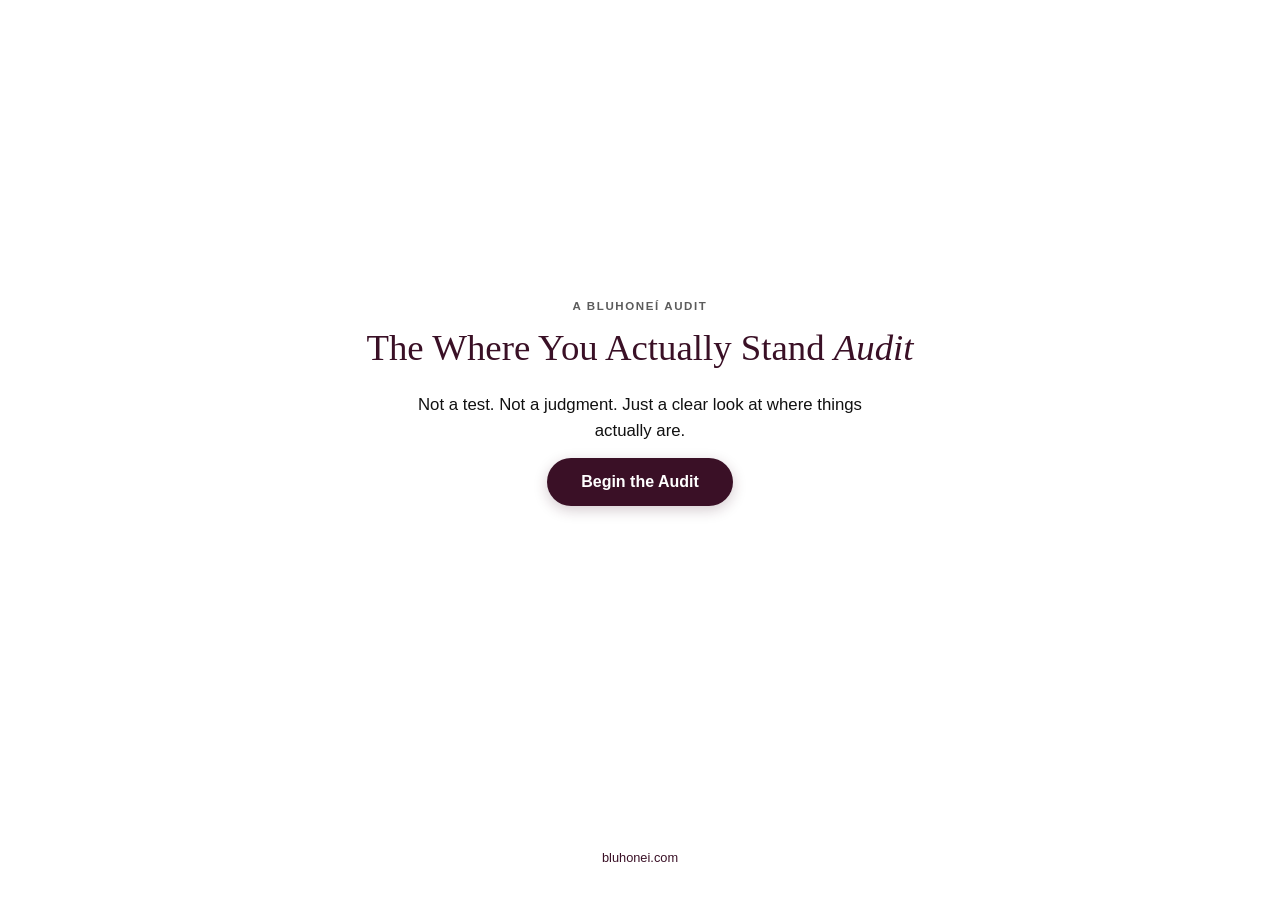
==== commit c6536d46: "Simplify footer to just the bluhonei.com link Drop the "Bluhoneí ·" prefix and "· Consider This News" ====
--- a/audit.html
+++ b/audit.html
@@ -111,7 +111,7 @@
   </main>
 
   <footer class="site-footer">
-    <p>Bluhoneí &middot; <a href="https://bluhonei.com" target="_blank" rel="noopener">bluhonei.com</a> &middot; Consider This Newsletter</p>
+    <p><a href="https://bluhonei.com" target="_blank" rel="noopener">bluhonei.com</a></p>
   </footer>
 
 </div>
